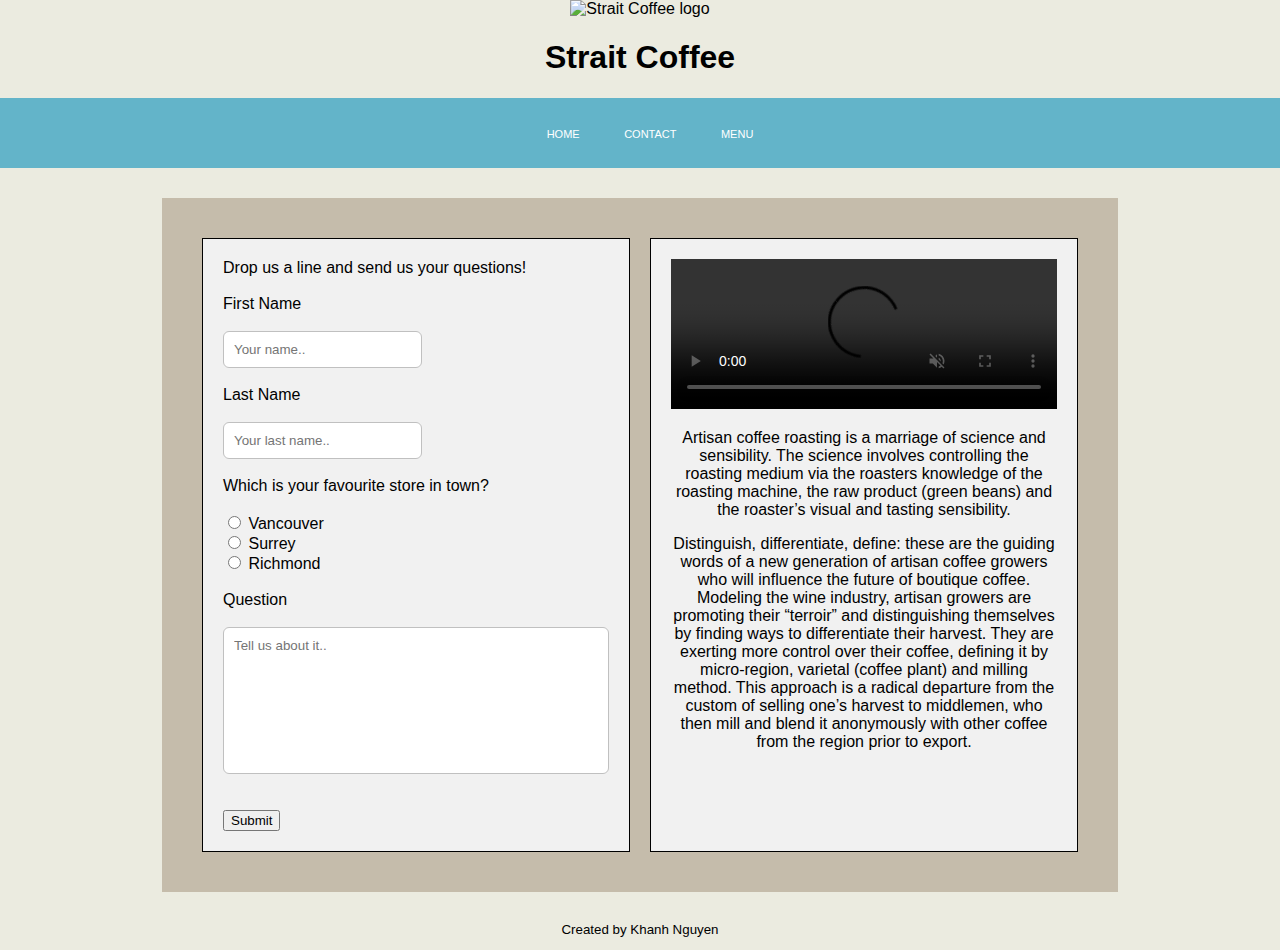
==== contact.html @ 97481c46 "Add files via upload" ====
<!DOCTYPE html>
<html>
  <head>
    <title>Strait Coffee - contact</title>
    <link rel="stylesheet" href="css/style.css">
    <link href="images/favicon.png" rel="icon">
  </head>
  <body>
    <header>
      <img src="images/logo2.png" alt="Strait Coffee logo">
      <h1>Strait Coffee</h1>
    <header>
    <nav>
      <ul>
          <li><a href="index.html">home</a></li>
          <li><a href="contact.html">contact</a></li>
          <li><a href="menu.html">menu</a></li>
      </ul>
    </nav>

    <main>
      <section id="contact-form">
        Drop us a line and send us your questions!
        <br><br>
        First Name
        <br><br>
        <form>
        <input type="text" placeholder="Your name..">
      </form>
        <br>
        Last Name
        <br><br>
          <form>
          <input type="text" placeholder="Your last name..">
        </form>
        <br>
      Which is your favourite store in town?
        <br><br>
        <form>
        <input type="radio" name="choose">
        <label>Vancouver</label><br>
        <input type="radio" name="choose">
        <label>Surrey</label><br>
        <input type="radio" name="choose">
        <label>Richmond</label>
      </form>
      <br>
      Question
      <br><br>
        <form>
        <input type="text" id="question" placeholder="Tell us about it..">
      </form>
      <br><br>
      <button type="button" name="button">Submit</button>
      </section>
    <section>
      <video width=100% controls autoplay muted loop>
          <source src="images/latte.mp4" type="video/mp4">
          <source src="images/latte.ogg" type="video/ogg">
        </video>
        <p>Artisan coffee roasting is a marriage of science and sensibility. The science involves controlling the roasting medium via the roasters knowledge of the roasting machine, the raw product (green beans) and the roaster’s visual and tasting sensibility.</p>
        <p>Distinguish, differentiate, define: these are the guiding words of a new generation of artisan coffee growers who will influence the future of boutique coffee. Modeling the wine industry, artisan growers are promoting their “terroir” and distinguishing themselves by finding ways to differentiate their harvest. They are exerting more control over their coffee, defining it by micro-region, varietal (coffee plant) and milling method. This approach is a radical departure from the custom of selling one’s harvest to middlemen, who then mill and blend it anonymously with other coffee from the region prior to export.</p>
      </section>
    </main>
      <footer>
        <p>Created by Khanh Nguyen</p>
      </footer>
  </body>
</html>
---- css/style.css ----
/* Colour Palette
White: #FFFFFF
Beige: #C5BCAB
Ivory: #EBEBE0
Blue: #63B4C9
Brown: #4C3639
*/

/* Structure */

body {
  margin:0;
  background-color: #EBEBE0;
}

header {
  width:100%;
  text-align: center;
}

main {
  width:70%;
  margin:30px auto;
  background-color: #C5BCAB;
  padding:30px;
}

main {
  display: flex;
  flex-direction: row;
}

section {
  background-color: #f1f1f1;
  width: 50%;
  margin: 10px;
  padding: 20px;
  border: 1px solid black;
  overflow:hidden;
}

.featureimg {
  width: 100%;
}

.featureimg:hover {
  width: 100%;
  transform: scale(1.25);
}

.menuimg {
  filter:grayscale(100%);
  width:100%;
}

.menuimg:hover {
  filter: grayscale(0%);
}

/* Typography */

@font-face {
    font-family: SEGOEUI;
    src:
        url("../fonts/SEGOEUI.ttf");
        url(//c.s-microsoft.com/static/fonts/segoe-ui/west-european/light/latest.woff2) format("woff2"),
        url(//c.s-microsoft.com/static/fonts/segoe-ui/west-european/light/latest.woff) format("woff"),
        url(//c.s-microsoft.com/static/fonts/segoe-ui/west-european/light/latest.ttf) format("truetype");
    font-weight: thin;
    font-style: normal;
}

body {
  font-family: SEGOEUI, arial, sans-serif;
}

footer {
  font-size: smaller;
}

/* Navigation */

nav {
  width:100%;
  padding:10px;
  text-align: center;
  background-color: #63B4C9;
}


ul {
  padding:0;
}

li {
  display: inline-block;
}

a {
  text-decoration: none;
  padding: 10px 20px;
  font-variant: small-caps;
}

a:link{
  color:#FFFFFF;
}

a:visited{
    color:#EBEBE0;
}

a:hover{
    color:#4C3639;
    text-shadow: 2px 2px 2px rgba(0,0,0,0.3);
}
}

a:active{
  color:#4C3639;
  font-weight:bold;
}

#contact-form {
  text-align: left;
}

input[type=text] {
  width: auto;
  padding: 10px 10px;
  display: inline-block;
  border: 1px solid silver;
  border-radius: 6px;
  box-sizing:border-box;
}

#question {
  width: 100%;
  padding: 10px 10px 120px 10px;
  word-wrap:normal;
}
/
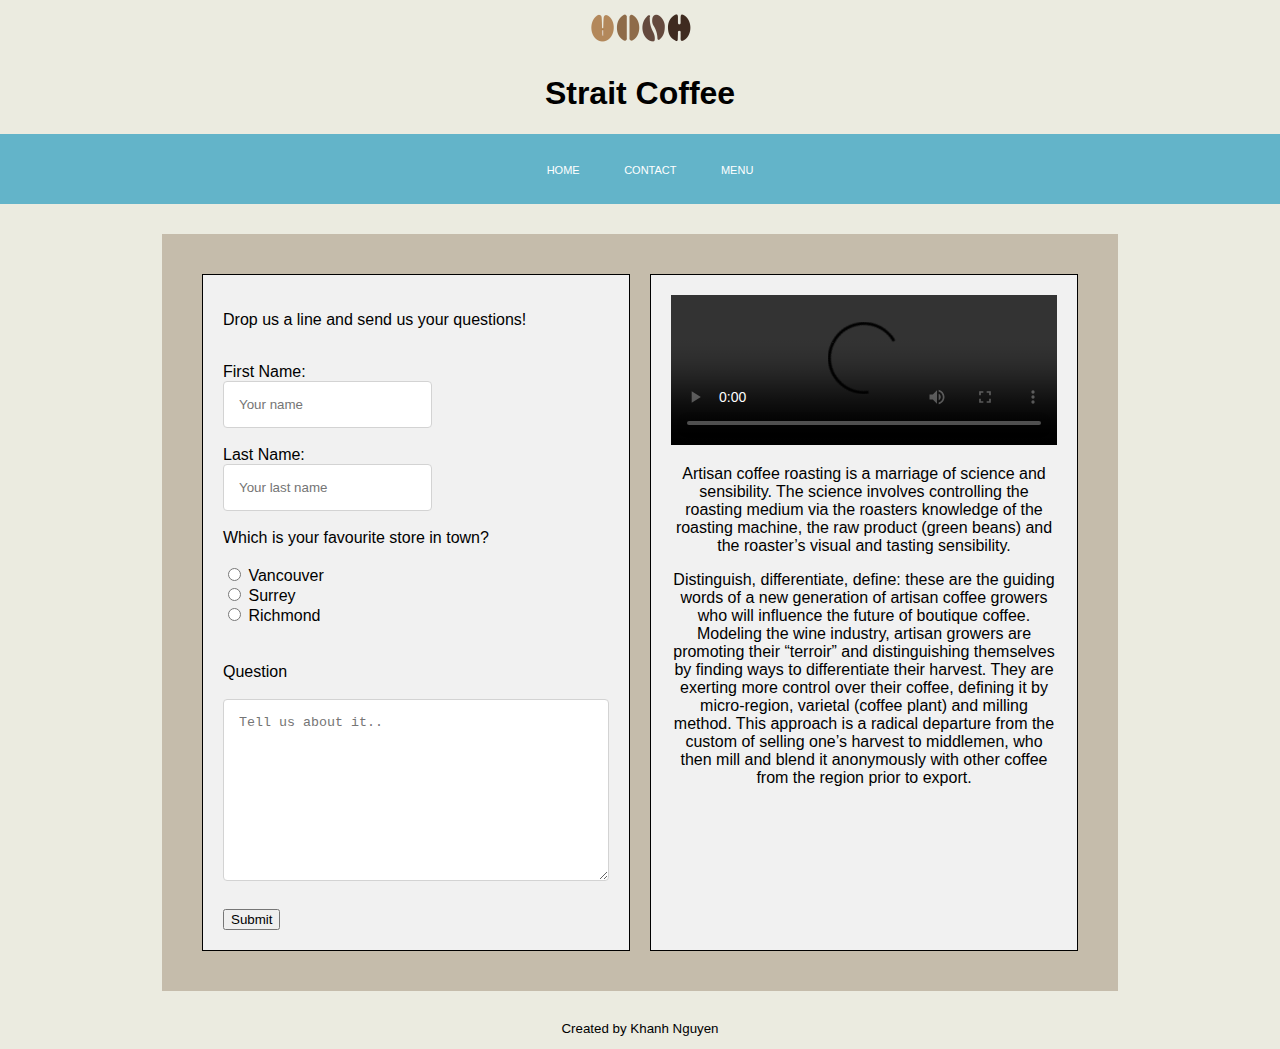
==== commit e176012c: "Add files via upload" ====
--- a/contact.html
+++ b/contact.html
@@ -1,69 +1,74 @@
-<!DOCTYPE html>
-<html>
-  <head>
-    <title>Strait Coffee - contact</title>
-    <link rel="stylesheet" href="css/style.css">
-    <link href="images/favicon.png" rel="icon">
-  </head>
-  <body>
-    <header>
-      <img src="images/logo2.png" alt="Strait Coffee logo">
-      <h1>Strait Coffee</h1>
-    <header>
-    <nav>
-      <ul>
-          <li><a href="index.html">home</a></li>
-          <li><a href="contact.html">contact</a></li>
-          <li><a href="menu.html">menu</a></li>
-      </ul>
-    </nav>
-
-    <main>
-      <section id="contact-form">
-        Drop us a line and send us your questions!
-        <br><br>
-        First Name
-        <br><br>
-        <form>
-        <input type="text" placeholder="Your name..">
-      </form>
-        <br>
-        Last Name
-        <br><br>
-          <form>
-          <input type="text" placeholder="Your last name..">
-        </form>
-        <br>
-      Which is your favourite store in town?
-        <br><br>
-        <form>
-        <input type="radio" name="choose">
-        <label>Vancouver</label><br>
-        <input type="radio" name="choose">
-        <label>Surrey</label><br>
-        <input type="radio" name="choose">
-        <label>Richmond</label>
-      </form>
-      <br>
-      Question
-      <br><br>
-        <form>
-        <input type="text" id="question" placeholder="Tell us about it..">
-      </form>
-      <br><br>
-      <button type="button" name="button">Submit</button>
-      </section>
-    <section>
-      <video width=100% controls autoplay muted loop>
-          <source src="images/latte.mp4" type="video/mp4">
-          <source src="images/latte.ogg" type="video/ogg">
-        </video>
-        <p>Artisan coffee roasting is a marriage of science and sensibility. The science involves controlling the roasting medium via the roasters knowledge of the roasting machine, the raw product (green beans) and the roaster’s visual and tasting sensibility.</p>
-        <p>Distinguish, differentiate, define: these are the guiding words of a new generation of artisan coffee growers who will influence the future of boutique coffee. Modeling the wine industry, artisan growers are promoting their “terroir” and distinguishing themselves by finding ways to differentiate their harvest. They are exerting more control over their coffee, defining it by micro-region, varietal (coffee plant) and milling method. This approach is a radical departure from the custom of selling one’s harvest to middlemen, who then mill and blend it anonymously with other coffee from the region prior to export.</p>
-      </section>
-    </main>
-      <footer>
-        <p>Created by Khanh Nguyen</p>
-      </footer>
-  </body>
-</html>
+<!DOCTYPE html>
+<html>
+  <head>
+    <title>Strait Coffee - contact us</title>
+    <link rel="stylesheet" href="css/style.css">
+    <link href="images/favicon.ico" rel="icon">
+  </head>
+  <body>
+    <header>
+      <img src="images/logo2.png" alt="Strait Coffee logo">
+      <h1>Strait Coffee</h1>
+    <header>
+    <nav>
+      <ul>
+          <li><a href="index.html">home</a></li>
+          <li><a href="contact.html">contact</a></li>
+          <li><a href="menu.html">menu</a></li>
+      </ul>
+    </nav>
+    <main>
+      <section>
+        <form action="action_page.php">
+          <p class="qaparagraph">Drop us a line and send us your questions!</p>
+          <br>
+          <label class="altlabel" for="fname">First Name:</label>
+          <input type="text" id="fname" name="fname" placeholder="Your name">
+          <br>
+          <label class="altlabel" for="lname">Last Name:</label>
+          <input type="text" id="lname" name="lname" placeholder="Your last name">
+          <br>
+          <label class="altlabel" for="fstore">Which is your favourite store in town?</label>
+          <br>
+          <div class="favstore">
+          <input type="radio" id="fstore-vancouver" name="fstore" value="vancouver">
+          <label for="vancouver">Vancouver</label>
+          <br>
+          <input type="radio" id="fstore-surrey" name="fstore" value="surrey">
+          <label for="surrey">Surrey</label>
+          <br>
+          <input type="radio" id="fstore-richmond" name="fstore" value="richmond">
+          <label for="richmond">Richmond</label>
+          </div>
+          <br>
+          <label class="altlabel" for="questionbox">Question</label>
+          <br>
+          <textarea rows="10" id="questionbox" name="questionbox" placeholder="Tell us about it.."></textarea>
+          <br>
+          <input type="submit" value="Submit">
+        </form>
+      </section>
+      <section>
+        <video controls autoplay>
+          <source src="multimedia/latte.mp4" type="video/mp4">
+          <source src="multimedia/latte.ogg" type="video/ogg">
+            Your browser does not support the video tag.
+        </video>
+        <p>Artisan coffee roasting is a marriage of science and sensibility. The science involves
+           controlling the roasting medium via the roasters knowledge of the roasting machine,
+            the raw product (green beans) and the roaster’s visual and tasting sensibility.</p>
+        <p>Distinguish, differentiate, define: these are the guiding words of a new generation
+           of artisan coffee growers who will influence the future of boutique coffee. Modeling
+            the wine industry, artisan growers are promoting their “terroir” and distinguishing
+             themselves by finding ways to differentiate their harvest. They are exerting more
+              control over their coffee, defining it by micro-region, varietal (coffee plant) and
+               milling method. This approach is a radical departure from the custom of selling one’s
+                harvest to middlemen, who then mill and blend it anonymously with other coffee from
+                 the region prior to export.</p>
+      </section>
+    </main>
+      <footer>
+          <p>Created by Khanh Nguyen</p>
+      </footer>
+  </body>
+</html>
--- a/css/style.css
+++ b/css/style.css
@@ -6,7 +6,7 @@
 Brown: #4C3639
 */
 
-/* Structure */
+/* || Main Structure */
 
 body {
   margin:0;
@@ -36,28 +36,14 @@
   margin: 10px;
   padding: 20px;
   border: 1px solid black;
-  overflow:hidden;
 }
 
 .featureimg {
   width: 100%;
 }
 
-.featureimg:hover {
-  width: 100%;
-  transform: scale(1.25);
-}
-
-.menuimg {
-  filter:grayscale(100%);
-  width:100%;
-}
-
-.menuimg:hover {
-  filter: grayscale(0%);
-}
-
-/* Typography */
+
+/* || Typography */
 
 @font-face {
     font-family: SEGOEUI;
@@ -78,7 +64,7 @@
   font-size: smaller;
 }
 
-/* Navigation */
+/* || Navigation */
 
 nav {
   width:100%;
@@ -121,22 +107,120 @@
   font-weight:bold;
 }
 
-#contact-form {
+/* || FORM STYLES */
+
+.qaparagraph {
   text-align: left;
 }
 
-input[type=text] {
-  width: auto;
-  padding: 10px 10px;
-  display: inline-block;
-  border: 1px solid silver;
-  border-radius: 6px;
-  box-sizing:border-box;
-}
-
-#question {
-  width: 100%;
-  padding: 10px 10px 120px 10px;
-  word-wrap:normal;
-}
-/
+.favstore {
+  text-align: left;
+  margin-bottom: 20px
+}
+
+.altlabel {
+  display: block;
+  text-align: left;
+}
+
+input[type="text"], textarea {
+  display: block;
+  padding: 15px;
+  border: 1.5px solid lightgray;
+  border-radius: 4px;
+}
+
+input[type=text]:focus {
+  width: 50%;
+}
+
+textarea {
+  box-sizing: border-box;
+  width: 100%;
+  height: auto;
+  margin-bottom: 10px;
+  margin-left: auto;
+  margin-right: auto;
+
+}
+
+input[type="submit"] {
+  display: block;
+}
+
+
+/* || VIDEO AND TRANSITIONS */
+
+video {
+  width: 100%;
+  height: auto;
+}
+
+/* ZOOM */
+
+.zoom figure img {
+  width: 100%;
+}
+
+figure {
+  margin: 0;
+  padding: 0;
+  background: #fff;
+  overflow: hidden;
+}
+
+.zoom figure img {
+  -webkit-transform: scale(1);
+  transform: scale(1);
+  -webkit-transition: .3s ease-in-out;
+  transition: .3s ease-in-out;
+}
+
+.zoom:hover figure img {
+  -webkit-transform: scale(1.3);
+  transform: scale(1.3);
+}
+
+/* GRAYSCALE */
+
+.blackwhite figure img {
+  width: 100%;
+}
+
+.blackwhite figure img {
+  -webkit-filter: grayscale(100%);
+  filter: grayscale(100%);
+  -webkit-transition: .2s ease-in-out;
+  transition: .2s ease-in-out
+}
+
+.blackwhite figure:hover img {
+  -webkit-filter: grayscale(0);
+  filter: grayscale(0);
+}
+
+/* Phone */
+@media screen and (max-width: 800px) {
+ main {
+   flex-direction: column;
+   align-items: center;
+   margin: 0;
+   width: 100%;
+   background-color: #EBEBE0;
+ }
+
+nav {
+  padding: inherit 0px;
+  margin: inherit 0px;
+}
+}
+
+/* Tablet */
+@media screen and (min-width: 800px) and (max-width: 1200px) {
+ main {
+   background-color: white;
+   padding: 10px;
+   width: 90%
+ }
+
+}
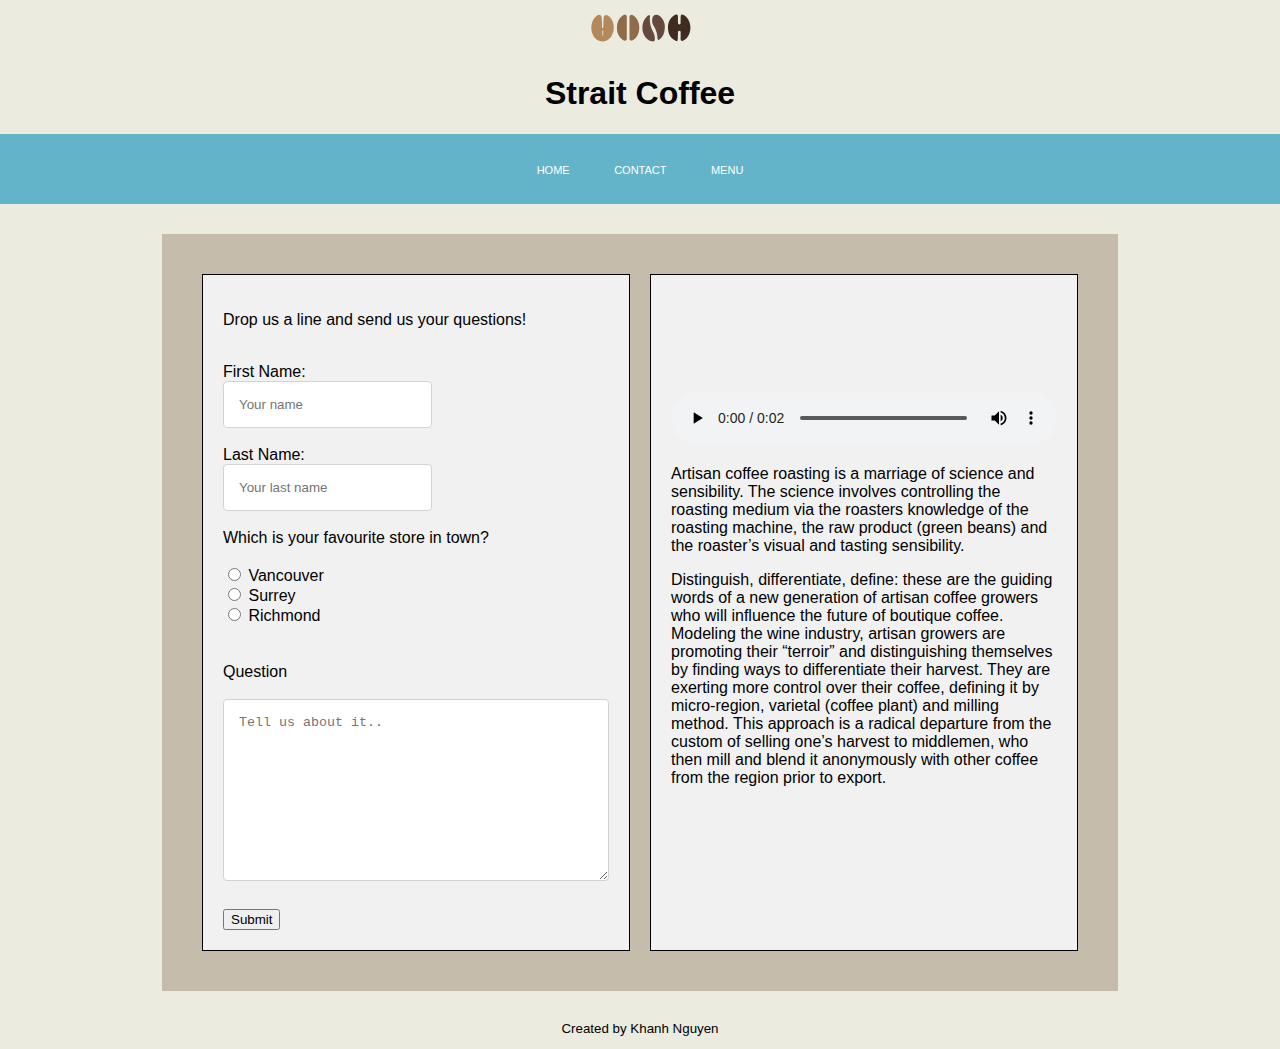
==== commit 2c2e4b24: "Add files via upload" ====
--- a/contact.html
+++ b/contact.html
@@ -1,6 +1,7 @@
 <!DOCTYPE html>
-<html>
+<html lang=en>
   <head>
+    <meta charset="utf-8">
     <title>Strait Coffee - contact us</title>
     <link rel="stylesheet" href="css/style.css">
     <link href="images/favicon.ico" rel="icon">
@@ -9,7 +10,7 @@
     <header>
       <img src="images/logo2.png" alt="Strait Coffee logo">
       <h1>Strait Coffee</h1>
-    <header>
+    </header>
     <nav>
       <ul>
           <li><a href="index.html">home</a></li>
@@ -28,17 +29,17 @@
           <label class="altlabel" for="lname">Last Name:</label>
           <input type="text" id="lname" name="lname" placeholder="Your last name">
           <br>
-          <label class="altlabel" for="fstore">Which is your favourite store in town?</label>
+          <label class="altlabel" id="fstore">Which is your favourite store in town?</label>
           <br>
           <div class="favstore">
           <input type="radio" id="fstore-vancouver" name="fstore" value="vancouver">
-          <label for="vancouver">Vancouver</label>
+          <label id="vancouver">Vancouver</label>
           <br>
           <input type="radio" id="fstore-surrey" name="fstore" value="surrey">
-          <label for="surrey">Surrey</label>
+          <label id="surrey">Surrey</label>
           <br>
           <input type="radio" id="fstore-richmond" name="fstore" value="richmond">
-          <label for="richmond">Richmond</label>
+          <label id="richmond">Richmond</label>
           </div>
           <br>
           <label class="altlabel" for="questionbox">Question</label>
@@ -54,17 +55,9 @@
           <source src="multimedia/latte.ogg" type="video/ogg">
             Your browser does not support the video tag.
         </video>
-        <p>Artisan coffee roasting is a marriage of science and sensibility. The science involves
-           controlling the roasting medium via the roasters knowledge of the roasting machine,
-            the raw product (green beans) and the roaster’s visual and tasting sensibility.</p>
-        <p>Distinguish, differentiate, define: these are the guiding words of a new generation
-           of artisan coffee growers who will influence the future of boutique coffee. Modeling
-            the wine industry, artisan growers are promoting their “terroir” and distinguishing
-             themselves by finding ways to differentiate their harvest. They are exerting more
-              control over their coffee, defining it by micro-region, varietal (coffee plant) and
-               milling method. This approach is a radical departure from the custom of selling one’s
-                harvest to middlemen, who then mill and blend it anonymously with other coffee from
-                 the region prior to export.</p>
+        <p>Artisan coffee roasting is a marriage of science and sensibility. The science involves controlling the roasting medium via the roasters knowledge of the roasting machine, the raw product (green beans) and the roaster’s visual and tasting sensibility.</p>
+
+        <p>Distinguish, differentiate, define: these are the guiding words of a new generation of artisan coffee growers who will influence the future of boutique coffee. Modeling the wine industry, artisan growers are promoting their “terroir” and distinguishing themselves by finding ways to differentiate their harvest. They are exerting more control over their coffee, defining it by micro-region, varietal (coffee plant) and milling method. This approach is a radical departure from the custom of selling one’s harvest to middlemen, who then mill and blend it anonymously with other coffee from the region prior to export.</p>
       </section>
     </main>
       <footer>
--- a/css/style.css
+++ b/css/style.css
@@ -48,12 +48,12 @@
 @font-face {
     font-family: SEGOEUI;
     src:
-        url("../fonts/SEGOEUI.ttf");
+        url("../fonts/SEGOEUI.ttf"),
         url(//c.s-microsoft.com/static/fonts/segoe-ui/west-european/light/latest.woff2) format("woff2"),
         url(//c.s-microsoft.com/static/fonts/segoe-ui/west-european/light/latest.woff) format("woff"),
         url(//c.s-microsoft.com/static/fonts/segoe-ui/west-european/light/latest.ttf) format("truetype");
-    font-weight: thin;
-    font-style: normal;
+        font-weight: normal;
+        font-style: normal;
 }
 
 body {
@@ -68,7 +68,7 @@
 
 nav {
   width:100%;
-  padding:10px;
+  padding:10px 0px;
   text-align: center;
   background-color: #63B4C9;
 }
@@ -99,7 +99,6 @@
 a:hover{
     color:#4C3639;
     text-shadow: 2px 2px 2px rgba(0,0,0,0.3);
-}
 }
 
 a:active{
@@ -204,23 +203,20 @@
  main {
    flex-direction: column;
    align-items: center;
-   margin: 0;
-   width: 100%;
    background-color: #EBEBE0;
+   padding:0;
  }
-
-nav {
-  padding: inherit 0px;
-  margin: inherit 0px;
-}
 }
 
 /* Tablet */
 @media screen and (min-width: 800px) and (max-width: 1200px) {
  main {
    background-color: white;
-   padding: 10px;
+   padding: 0;
    width: 90%
  }
-
-}
+}
+
+footer {
+  text-align: center;
+}
